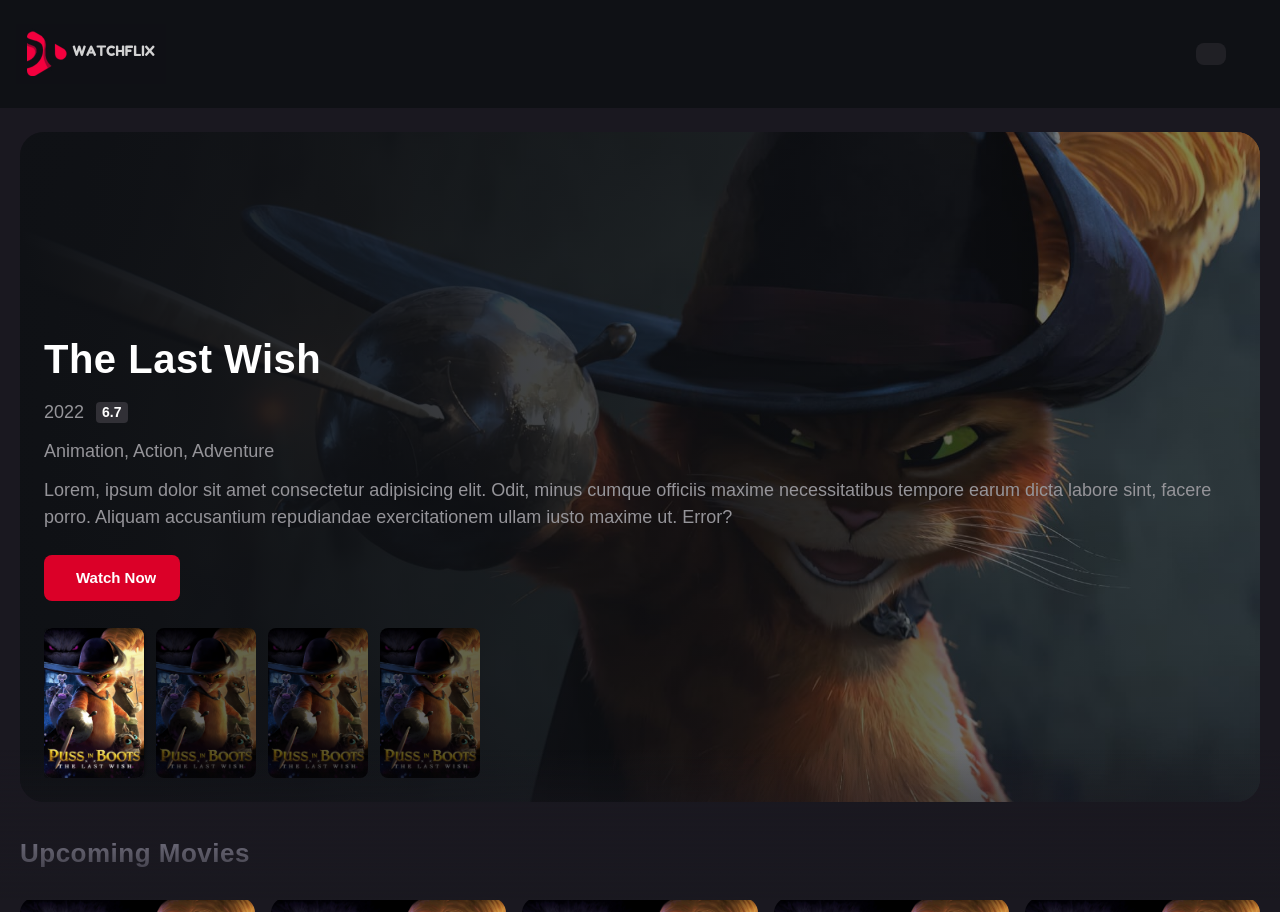
==== index.html @ 3796665d "Inital setup: banner added" ====
<!DOCTYPE html>
<html lang="en">
<head>
    <meta charset="UTF-8">
    <meta name="viewport" content="width=device-width, initial-scale=1.0">
    <title>WatchFlix</title>
    <meta name="title" content="WatchFlix">
    <meta name="description" content="WatchFlix is an app for streaming movies made by Satyam Virat">
    
    <!-- Favicon -->
    <link rel="shortcut icon" href="favicon.png" type="image/x-icon">

    <!-- Font Link if u like -->

    <!-- Custom CSS link -->
    <link rel="stylesheet" href="./assets/css/style.css">

    <!-- Custom JS Link -->
    <script src="./assets/js/global.js" defer></script>
    <script src="./assets/js/index.js" type="module"></script>

    <!-- Font Awesome link for icons/svg -->
    <script src="https://kit.fontawesome.com/1d176c0d0a.js" crossorigin="anonymous"></script>


</head>
<body>
    <!-- Header -->
    <header class="header">
        <a href="./index.html" class="logo">
            <img src="./assets/images/logo.jpg" width="150" height="30" alt="WatchFlix Home" >
        </a>

        <div class="search-box" data-search-box>
            <div class="search-wrapper" data-search-wrapper>
                <input type="text" name="search" placeholder="Search Movies ..." class="search-field" data-search-field>
                <i class="fa-solid fa-magnifying-glass leading-icon"></i>
            </div>

            <button class="search-btn" data-search-toggler>
                <i class="fa-solid fa-xmark"></i>
            </button>
        </div>

        <button class="search-btn" data-search-toggler data-menu-close>
            <i class="fa-solid fa-magnifying-glass"></i>
        </button>

        <button class="menu-btn" data-menu-btn data-menu-toggler>
            <!-- menu open -->
            <i class="fa-solid fa-ellipsis-vertical menu"></i>
            <!-- menu close -->
            <i class="fa-solid fa-ellipsis fa-spin close"></i>

        </button>
        
    </header>


    <!-- Sidebar -->
    <nav class="sidebar" data-sidebar>
        <div class="sidebar-inner">
            <div class="sidebar-list">
                <p class="title">Genre</p>
                <a href="./movie-list.html" data-menu-close class="sidebar-link">Action</a>
                <a href="./movie-list.html" data-menu-close class="sidebar-link">Adventure</a>
                <a href="./movie-list.html" data-menu-close class="sidebar-link">Sci-fi</a>
                <a href="./movie-list.html" data-menu-close class="sidebar-link">Horror</a>
                <a href="./movie-list.html" data-menu-close class="sidebar-link">Comedy</a>
            </div>

            <div class="sidebar-list">
                <p class="title">Language</p>
                <a href="./movie-list.html" data-menu-close class="sidebar-link">English</a>
                <a href="./movie-list.html" data-menu-close class="sidebar-link">Hindi</a>
                <a href="./movie-list.html" data-menu-close class="sidebar-link">Spanish</a>
                <a href="./movie-list.html" data-menu-close class="sidebar-link">Japanese</a>
            </div>

            <div class="sidebar-footer">
                <p class="copyright">
                    Copyright 2023 <a href="https://github.com/sam23599/" class="link">Satyam Virat</a>
                </p>
                <img src="./assets/images/omdb-logo.png" width="70" height="20 !important" alt="movie db logo">
            </div>
        </div>
    </nav>
    
    <div class="overlay" data-overlay data-menu-toggler>
    </div>

    <article class="container" data-page-content>

        <!-- Banner -->
        <!-- Popular movies -->
        <section class="banner">
            
            <!-- popular movies and thier data from slider -->
            <div class="banner-slider">

                <div class="slider-item active" data-slider-item>
                    <img src="./assets/images/slider-banner.jpg" alt="Movie  Title" class="img-cover" loading="eager">

                    <span>
                        <i class="fa-regular fa-heart fa-xl fav-icon" style="color: #d963cf;"></i>
                    </span>

                    <div class="banner-content">
                        <h2 class="heading">
                            The Last Wish
                        </h2>

                        <div class="meta-list">
                            <div class="meta-item">2022</div>

                            <div class="meta-item card-badge">6.7</div>
                        </div>

                        <p class="genre">Animation, Action, Adventure</p>

                        <p class="banner-text">
                            Lorem, ipsum dolor sit amet consectetur adipisicing elit. Odit, minus cumque officiis maxime necessitatibus tempore earum dicta labore sint, facere porro. Aliquam accusantium repudiandae exercitationem ullam iusto maxime ut. Error?
                        </p>
                        <a href="./detail.html" class="btn">
                            <i class="fa-regular fa-circle-play fa-xl"></i>
                            <span class="span">Watch Now</span>
                        </a>
                    </div>
                </div>

                <div class="slider-item " data-slider-item>
                    <img src="./assets/images/slider-banner.jpg" alt="Movie  Title" class="img-cover" loading="eager">

                    <div class="banner-content">
                        <h2 class="heading">
                            The Last Wish
                        </h2>

                        <div class="meta-list">
                            <div class="meta-item">2022</div>

                            <div class="meta-item card-badge">6.7</div>
                        </div>

                        <p class="genre">Animation, Action, Adventure</p>

                        <p class="banner-text">
                            Lorem, ipsum dolor sit amet consectetur adipisicing elit. Odit, minus cumque officiis maxime necessitatibus tempore earum dicta labore sint, facere porro. Aliquam accusantium repudiandae exercitationem ullam iusto maxime ut. Error?
                        </p>
                        <a href="./detail.html" class="btn">
                            <i class="fa-regular fa-circle-play fa-xl"></i>
                            
                            <span class="span">Watch Now</span>
                        </a>
                    </div>
                </div>

                <div class="slider-item " data-slider-item>
                    <img src="./assets/images/slider-banner.jpg" alt="Movie  Title" class="img-cover" loading="eager">

                    <div class="banner-content">
                        <h2 class="heading">
                            The Last Wish
                        </h2>

                        <div class="meta-list">
                            <div class="meta-item">2022</div>

                            <div class="meta-item card-badge">6.7</div>
                        </div>

                        <p class="genre">Animation, Action, Adventure</p>

                        <p class="banner-text">
                            Lorem, ipsum dolor sit amet consectetur adipisicing elit. Odit, minus cumque officiis maxime necessitatibus tempore earum dicta labore sint, facere porro. Aliquam accusantium repudiandae exercitationem ullam iusto maxime ut. Error?
                        </p>
                        <a href="./detail.html" class="btn">
                            <i class="fa-regular fa-circle-play fa-xl"></i>
                            
                            <span class="span">Watch Now</span>
                        </a>
                    </div>
                </div>

                <div class="slider-item " data-slider-item>
                    <img src="./assets/images/slider-banner.jpg" alt="Movie  Title" class="img-cover" loading="eager">

                    <div class="banner-content">
                        <h2 class="heading">
                            The Last Wish
                        </h2>

                        <div class="meta-list">
                            <div class="meta-item">2022</div>

                            <div class="meta-item card-badge">6.7</div>
                        </div>

                        <p class="genre">Animation, Action, Adventure</p>

                        <p class="banner-text">
                            Lorem, ipsum dolor sit amet consectetur adipisicing elit. Odit, minus cumque officiis maxime necessitatibus tempore earum dicta labore sint, facere porro. Aliquam accusantium repudiandae exercitationem ullam iusto maxime ut. Error?
                        </p>
                        <a href="./detail.html" class="btn">
                            <i class="fa-regular fa-circle-play fa-xl"></i>
                            
                            <span class="span">Watch Now</span>
                        </a>
                    </div>
                </div>

            </div>

            <!-- Slider for popular movies selection-->
            <div class="slider-control">
                <div class="control-inner">

                    <button class="poster-box slider-item active">
                        <img src="./assets/images/slider-control.jpg" loading="lazy" draggable="false" alt="Slide to movie" class="img-cover">
                    </button>
                    <button class="poster-box slider-item">
                        <img src="./assets/images/slider-control.jpg" loading="lazy" draggable="false" alt="Slide to movie" class="img-cover">
                    </button><button class="poster-box slider-item ">
                        <img src="./assets/images/slider-control.jpg" loading="lazy" draggable="false" alt="Slide to movie" class="img-cover">
                    </button><button class="poster-box slider-item">
                        <img src="./assets/images/slider-control.jpg" loading="lazy" draggable="false" alt="Slide to movie" class="img-cover">
                    </button>
                </div>


            </div>

        </section>


        <!-- Movie List -->
        <!-- For upcoming movies -->
        <section class="movie-list">
            <div class="title-wrapper">
                <h3 class="title-large">Upcoming Movies</h3>
            </div>
            
            <div class="slider-list">
                <div class="slider-inner">

                    <div class="movie-card">
                        <figure class="poster-box card-banner">
                            <img src="./assets/images/slider-control.jpg" class="img-cover" alt="#Movie Title">                            

                        </figure>
                        <h4 class="title">Push Boots</h4>

                        <div class="meta-list">
                            <div class="meta-item">
                                <img width="24" height="20" src="https://img.icons8.com/3d-fluency/94/star.png" loading="lazy" alt="rating"/>

                                <span class="span">8.1</span>
                            </div>

                            <div class="card-badge">2022</div>
                        </div>

                        <a href="./detail.html" class="card-btn" title="Puss Movie"></a>
                    </div>

                    <div class="movie-card">
                        <figure class="poster-box card-banner">
                            <img src="./assets/images/slider-control.jpg" class="img-cover" alt="#Movie Title">                            
                        </figure>
                        <h4 class="title">Push Boots</h4>

                        <div class="meta-list">
                            <div class="meta-item">
                                <img width="24" height="20" src="https://img.icons8.com/3d-fluency/94/star.png" loading="lazy" alt="rating"/>

                                <span class="span">8.1</span>
                            </div>

                            <div class="card-badge">2022</div>
                        </div>

                        <a href="./detail.html" class="card-btn" title="Puss Movie"></a>
                    </div>
                    
                    <div class="movie-card">
                        <figure class="poster-box card-banner">
                            <img src="./assets/images/slider-control.jpg" class="img-cover" alt="#Movie Title">                            
                        </figure>
                        <h4 class="title">Push Boots</h4>

                        <div class="meta-list">
                            <div class="meta-item">
                                <img width="24" height="20" src="https://img.icons8.com/3d-fluency/94/star.png" loading="lazy" alt="rating"/>

                                <span class="span">8.1</span>
                            </div>

                            <div class="card-badge">2022</div>
                        </div>

                        <a href="./detail.html" class="card-btn" title="Puss Movie"></a>
                    </div>
                    
                    <div class="movie-card">
                        <figure class="poster-box card-banner">
                            <img src="./assets/images/slider-control.jpg" class="img-cover" alt="#Movie Title">                            
                        </figure>
                        <h4 class="title">Push Boots</h4>

                        <div class="meta-list">
                            <div class="meta-item">
                                <img width="24" height="20" src="https://img.icons8.com/3d-fluency/94/star.png" loading="lazy" alt="rating"/>

                                <span class="span">8.1</span>
                            </div>

                            <div class="card-badge">2022</div>
                        </div>

                        <a href="./detail.html" class="card-btn" title="Puss Movie"></a>
                    </div>
                    
                    <div class="movie-card">
                        <figure class="poster-box card-banner">
                            <img src="./assets/images/slider-control.jpg" class="img-cover" alt="#Movie Title">                            
                        </figure>
                        <h4 class="title">Push Boots</h4>

                        <div class="meta-list">
                            <div class="meta-item">
                                <img width="24" height="20" src="https://img.icons8.com/3d-fluency/94/star.png" loading="lazy" alt="rating"/>

                                <span class="span">8.1</span>
                            </div>

                            <div class="card-badge">2022</div>
                        </div>

                        <a href="./detail.html" class="card-btn" title="Puss Movie"></a>
                    </div>
                </div>
            </div>
        </section>

    </article>

    
</body>
</html>
---- assets/css/style.css ----
/*-----------------------------------*\
  #style.css
\*-----------------------------------*/

* {
  margin: 0;
  padding: 0;
  font-family: Arial, Helvetica, sans-serif;
  box-sizing: border-box;
  overflow: hidden;
}



/*-----------------------------------*\
  #CUSTOM PROPERTY
\*-----------------------------------*/

:root {

  /* Colors */

  --background: hsla(220, 17%, 7%, 1);
  --banner-background: hsla(250, 6%, 20%, 1);
  --white-alpha-20: hsla(0, 0%, 100%, 0.2);
  --on-background: hsla(220, 100%, 95%, 1);
  --on-surface: hsla(250, 100%, 95%, 1);
  --on-surface-variant: hsla(250, 1%, 44%, 1);
  --primary: hsla(349, 100%, 43%, 1);
  --primary-variant: hsla(349, 69%, 51%, 1);
  --rating-color: hsla(44, 100%, 49%, 1);
  --surface: hsla(250, 13%, 11%, 1);
  --text-color: hsla(250, 2%, 59%, 1);
  --white: hsla(0, 0%, 100%, 1);


  /* Gradient */

  --banner-overlay: 90deg, hsl(220, 17%, 7%) 0%, hsla(220, 17%, 7%, 0.5) 100%;
  --bottom-overlay: 180deg, hsla(250, 13%, 11%, 0), hsla(250, 13%, 11%, 1);


  /* Typography */

  --ff-dm-sans: 'DM Sans', sans-serif;

  /* font-size */
  --fs-heading: 4rem;
  --fs-title-lg: 2.6rem;
  --fs-title: 2rem;
  --fs-body: 1.8rem;
  --fs-button: 1.5rem;
  --fs-label: 1.4rem;

  /* font-weight */
  --weight-bold: 700;


  /* Shadow */

  --shadow-1: 0 1px 4px hsla(0, 0%, 0%, 0.75);
  --shadow-2: 0 2px 4px hsla(350, 100%, 43%, 0.3);


  /* Border-Radius */

  --radius-4: 4px;
  --radius-8: 8px;
  --radius-16: 16px;
  --radius-24: 24px;
  --radius-36: 36px;


  /* Transition */

  --transition-short: 250ms ease;
  --transition-long: 500ms ease;
}




/*-----------------------------------*\
  #RESET
\*-----------------------------------*/
*,*::before,*::after{
  margin: 0;
  padding: 0;
  box-sizing: border-box;
}

li{
  list-style: none;
}

a,img,span,iframe,button,i{
  display: block;    /* !important; */
}

a{
  color: inherit;
  text-decoration: none;
}

img{
  height: auto;
}

input, button{
  background: none;
  border: none;
  font: inherit;
  color: inherit;
}

input{
  width: 100%;
}

button{
  text-align: left;
  cursor: pointer;
}

html{
  font-family: var(--ff-dm-sans);
  font-size: 10px;
  scroll-behavior: smooth;
}

body{
  background-color: var(--background);
  color: var(--on-background);
  font-size: var(--fs-body);
  line-height: 1.5;
}

:focus-visible{
  outline-color: var(--primary-variant);
}


/* Webkit styling for cross-platforms */

::-webkit-scrollbar{
  width: 10px;
  height: 10px;
}

::-webkit-scrollbar-thumb{
  background-color: var(--banner-background);
  border-radius: var(--radius-8);
}


/*-----------------------------------*\
  #REUSED STYLE
\*-----------------------------------*/

.search-wrapper::before{
  position: absolute;
  top: 14px;
  right: 12px;
  content: "";
  width: 20px;
  height: 20px;
  border: 3px solid var(--white);
  border-radius: var(--radius-24);
  border-inline-end-color: transparent;
  animation: loading 700ms linear infinite ;
  display: none;
}

.search-wrapper.searching::before{
  display: block;
}

@keyframes loading {
  0%{
    transform: rotate(0);
  }
  100%{
    transform: rotate(1turn);
  }
}

.title,
.heading,
.title-large{
  font-weight: var(--weight-bold);
  letter-spacing: 0.5px;
}

.title{
  font-size: var(--fs-title);
}

.heading{
  color: var(--white);
  font-size: var(--fs-heading);
  line-height: 1.2;
}

.title-large{
  font-size: var(--fs-title-lg);
}

.img-cover{
  width: 100%;
  height: 100%;
  object-fit: cover;
}

.fav-icon {
  position: absolute;
  color: #c653bc;
  font-size: 160%;
  z-index: 2;
  left: 5%;
  top: 5%;
}

/* some font awesome issue with line-height, so needed to explictiy mention this*/
.banner i, .movie-list i{
  line-height: 1 !important;
  font-size: 1.8em !important;
}

/* To-do: add click effect on like button on event 'click' */

.meta-list{
  display: flex;
  flex-wrap: wrap;
  justify-content: flex-start;
  align-items: center;
  gap: 12px;
}

.meta-item{
  display: flex;
  align-items: center;
  gap: 4px;
}

.btn{
  color: var(--white);
  font-size: var(--fs-button);
  font-weight: var(--weight-bold);
  max-width: max-content;
  display: flex;
  align-items: center;
  gap: 12px;
  padding-block: 12px;
  padding-inline: 20px 24px;
  border-radius: var(--radius-8);
  transition: var(--transition-short);
}

.card-badge{
  background-color: var(--banner-background);
  color: var(--white);
  font-size: var(--fs-label);
  font-weight: var(--weight-bold);
  padding-inline: 6px;
  border-radius: var(--radius-4);
}

.poster-box{
  background-image: url('../images/poster-bg-icon.png');
  aspect-ratio: 2 / 3;
}

.poster-box, .video-card{
  background-repeat: no-repeat;
  background-size: 50px;
  background-position: center;
  background-color: var(--banner-background);
  border-radius: var(--radius-16);
  overflow: hidden;
}

.title-wrapper{
  margin-block-end: 24px;
}

.slider-list{
  margin-inline: -20px;
  overflow-x: overlay;
  padding-block-end: 16px;
  margin-block-end: -16px;
}

.slider-list::-webkit-scrollbar-thumb,
.slider-inner::-webkit-scrollbar-thumb{
  background-color: transparent;
}

.slider-list:is(:hover, :focus-within)::-webkit-scrollbar-thumb,
.slider-inner:is(:hover, :focus-within)::-webkit-scrollbar-thumb{
  background-color: var(--banner-background);
}

.slider-list::-webkit-scrollbar-button{
  width: 20px;
}

.slider-list .slider-inner{
  position: relative;
  display: flex;
  gap: 16px;
  overflow-x: overlay;
}

.slider-list .slider-inner::before,
.slider-list .slider-inner::after{
  content: "";
  min-width: 4px;
}


/* .slider-list */

/*-----------------------------------*\
  #HEADER
\*-----------------------------------*/

.header{
  position: relative;
  padding-block: 24px;
  padding-inline: 16px;
  display: flex;
  justify-content: space-between;
  align-items: center;
  gap: 8px;
}

.header .logo{
  margin-inline-end: auto;
}

.search-btn, .menu-btn{
  padding: 11px 15px;
}

.search-btn{
  background-color: var(--banner-background);
  border-radius: var(--radius-8);
  opacity: 0.5;
  transition: var(--transition-short);
}


.search-btn:is(:hover, :focus-visible){
  opacity: 1;
}

.menu-btn.active .menu, 
.menu-btn .close{
  display: none;
}

.menu-btn .menu, 
.menu-btn.active .close{
  display: block;
}

.search-box{
  position: absolute;
  top: 0;
  left: 0;
  width: 100%;
  height: 100%;
  background-color: var(--background);
  padding: 24px 16px;
  align-items: center;
  gap: 8px;
  z-index: 1;
  display: none;
}

.search-box.active{
  display: flex;
}

.search-wrapper {
  position: relative;
  flex-grow: 1;
}

.search-field{
  background-color: var(--banner-background);
  height: 48px;
  line-height: 48px;
  padding-inline: 44px 16px;
  outline: none;
  border-radius: var(--radius-8);
  transition: var(--transition-short);
}

.search-field::placeholder{
  color: var(--on-surface-variant);
}

.search-field:hover{
  box-shadow: 0 0 0 2px var(--on-surface-variant);
}

.search-field:focus{
  box-shadow:  0 0 0 2px var(--on-surface);
  padding-inline-start: 16px;
}

.search-wrapper .leading-icon{
  position: absolute;
  top: 30%;
  transform: translate(-50%);
  left: 22px;
  opacity: 0.5;
  transition: var(--transition-short);
}

.search-wrapper:focus-within .leading-icon{
  opacity: 0;
}



/*-----------------------------------*\
  #SIDEBAR
\*-----------------------------------*/

.sidebar{
  position: absolute;
  background-color: var(--background);
  top: 96px;
  bottom: 0;
  left: -340px;
  max-width: 340px;
  width: 100%;
  border-block-start: 1px solid var(--banner-background);
  overflow-y: overlay;
  z-index: 4;
  visibility: hidden;
  transition: var(--transition-long);
}

.sidebar.active{
  transform: translate(340px);
  visibility: visible;
}

.sidebar-inner{
  display: grid;
  gap: 20px;
  padding-block: 36px;
}

.sidebar::-webkit-scrollbar-thumb{
  background-color: transparent;
}

.sidebar:is(:hover, :focus-within)::-webkit-scrollbar-thumb{
  background-color: var(--banner-background);
}

.sidebar::-webkit-scrollbar-button{
  height: 16px;
}

.sidebar-list,
.sidebar-footer{
  padding-inline: 36px;
}

.sidebar-link{
  color: var(--on-surface-variant);
  transition: var(--transition-short);
}

.sidebar-link:is(:hover, :focus-visible){
  color: var(--on-background);
}

.sidebar-list{
  display: grid;
  gap: 8px;
}

.sidebar-list .title{
  margin-block-end: 8px;
}

.sidebar-footer{
  border-block-start: 1px solid var(--banner-background);
  padding-block-start: 28px;
  margin-block-start: 16px;
}

.copyright{
  color: var(--on-surface-variant);
  margin-block-end: 20px;
}

.copyright a{
  display: inline-block;
}

.overlay{
  position: fixed;
  top: 96px;
  left: 0;
  bottom: 0;
  width: 100%;
  background: var(--background);
  opacity: 0;
  pointer-events: none;
  transition: var(--transition-short);
  z-index: 3;
}

.overlay.active{
  opacity: 0.5;
  pointer-events: all;
}
/*-----------------------------------*\
  #HOME PAGE
\*-----------------------------------*/

.container{
  position: relative;
  background-color: var(--surface);
  color: var(--on-surface);
  padding: 24px 20px 48px;
  height: calc(100vh - 96px);
  overflow-y: overlay;
  z-index: 1;
}

.container::after{
  content: "";
  position: fixed;
  bottom: 0;
  left: 0;
  width: 100%;
  height: 150px;
  background-image: linear-gradient(var(--bottom-overlay));
  z-index: 1;
  pointer-events: none;
}

/* Banner */

.banner{
  position: relative;
  height: 670px;
  border-radius: var(--radius-24);
  overflow: hidden;
}

.banner-slider .slider-item{
  position: absolute;
  top: 0;
  left: 120%;
  width: 100%;
  height: 100%;
  background-color: var(--banner-background);
  opacity: 0;
  visibility: hidden;
  transition: opacity var(--transition-long);
}

.banner-slider .slider-item::before{
  content: "";
  position: absolute;
  inset: 0;
  background-image: linear-gradient(var(--banner-overlay));
}

.banner-slider .active{
  left: 0;
  opacity: 1;
  visibility: visible;
}

.banner-content{
  position: absolute;
  left: 24px;
  right: 24px;
  bottom: 30%;
  z-index: 1;
  color: var(--text-color);
}

.banner :is(.heading, .banner-text){
  display: -webkit-box;
  -webkit-box-orient: vertical;
  overflow: hidden;
}

.banner .heading{
  -webkit-line-clamp: 2;
  margin-block-end: 16px;
}


.banner .genre{
  margin-block: 12px;
}

.banner-text{
  -webkit-line-clamp: 2;
  margin-block-end: 24px;
}

.banner .btn {
  background-color: var(--primary);
}

.banner .btn:is(:hover, :focus-visible){
  box-shadow: var(--shadow-2);
}

.slider-control{
  position: absolute;
  bottom: 20px;
  left: 20px;
  right: 0;
  border-radius: var(--radius-16) 0 0 var(--radius-16);
  user-select: none;
  padding: 4px 0 4px 4px;
  overflow-x: auto;
}

.slider-control::-webkit-scrollbar{
  display: none;
}

.control-inner{
  display: flex;
  gap: 12px;
}

.control-inner::after{
  content: "";
  min-width: 12px;
}

.slider-control .slider-item{
  width: 100px;
  border-radius: var(--radius-8);
  flex-shrink: 0;
  filter: brightness(0.4);
}

.slider-control .active{
  filter: brightness(1);
  box-shadow: var(--shadow-1);
}


/* Movie List */

.movie-list{
  padding-block-start: 32px;
}

.movie-card{
  position: relative;
  min-width: 200px;
}

.movie-card .card-banner{
  min-width: 100%;
}

.movie-card .title{
  width: 100%;
  white-space: nowrap;
  text-overflow: ellipsis;
  overflow: hidden;
  margin-block: 8px 4px;
}

.movie-card .meta-list{
  justify-content: space-between;
}

.movie-card .card-btn{
  position: absolute;
  inset: 0;
}


/*-----------------------------------*\
  #DETAIL PAGE
\*-----------------------------------*/





/*-----------------------------------*\
  #MOVIE LIST PAGE
\*-----------------------------------*/





/*-----------------------------------*\
  #SEARCH MODAL
\*-----------------------------------*/





/*-----------------------------------*\
  #MEDIA QUERIES
\*-----------------------------------*/
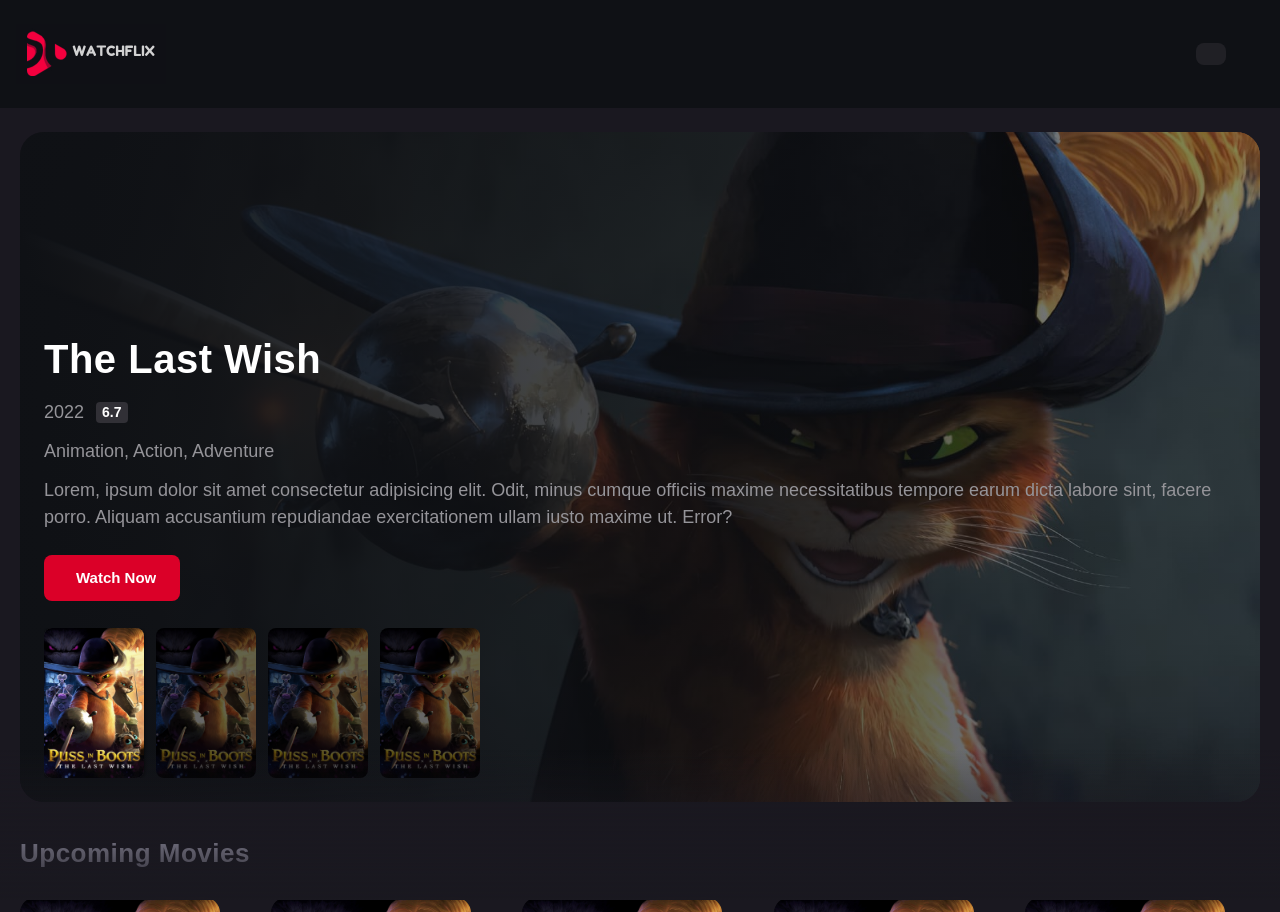
==== commit b8f97128: "movie detail page: added" ====
--- a/index.html
+++ b/index.html
@@ -101,9 +101,6 @@
                 <div class="slider-item active" data-slider-item>
                     <img src="./assets/images/slider-banner.jpg" alt="Movie  Title" class="img-cover" loading="eager">
 
-                    <span>
-                        <i class="fa-regular fa-heart fa-xl fav-icon" style="color: #d963cf;"></i>
-                    </span>
 
                     <div class="banner-content">
                         <h2 class="heading">
@@ -131,6 +128,10 @@
                 <div class="slider-item " data-slider-item>
                     <img src="./assets/images/slider-banner.jpg" alt="Movie  Title" class="img-cover" loading="eager">
 
+                    <span class="fav">
+                        <i class="fa-regular fa-heart fav-icon"></i>
+                    </span>
+                    
                     <div class="banner-content">
                         <h2 class="heading">
                             The Last Wish
@@ -158,6 +159,10 @@
                 <div class="slider-item " data-slider-item>
                     <img src="./assets/images/slider-banner.jpg" alt="Movie  Title" class="img-cover" loading="eager">
 
+                    <span class="fav">
+                        <i class="fa-regular fa-heart fav-icon"></i>
+                    </span>
+
                     <div class="banner-content">
                         <h2 class="heading">
                             The Last Wish
@@ -185,6 +190,10 @@
                 <div class="slider-item " data-slider-item>
                     <img src="./assets/images/slider-banner.jpg" alt="Movie  Title" class="img-cover" loading="eager">
 
+                    <span class="fav">
+                        <i class="fa-regular fa-heart fav-icon"></i>
+                    </span>
+                    
                     <div class="banner-content">
                         <h2 class="heading">
                             The Last Wish
@@ -245,27 +254,55 @@
 
                     <div class="movie-card">
                         <figure class="poster-box card-banner">
+                            <img src="./assets/images/slider-control.jpg" class="img-cover" alt="#Movie Title">
+                            <span class="fav">
+                                <i class="fa-regular fa-heart fav-icon"></i>
+                            </span>
+                        </figure>
+                        <h4 class="title">Push Boots</h4>
+
+                        <div class="meta-list">
+
+                            <div class="meta-item">
+                                <img width="24" height="20" src="https://img.icons8.com/3d-fluency/94/star.png" loading="lazy" alt="rating"/>
+
+                                <span class="span">8.1</span>
+                            </div>
+
+                            <div class="card-badge">2022</div>
+                        </div>
+
+                        <a href="./detail.html" class="card-btn" title="Puss Movie"></a>
+                    </div>
+
+                    <div class="movie-card">
+                        <figure class="poster-box card-banner">
                             <img src="./assets/images/slider-control.jpg" class="img-cover" alt="#Movie Title">                            
-
-                        </figure>
-                        <h4 class="title">Push Boots</h4>
-
-                        <div class="meta-list">
-                            <div class="meta-item">
-                                <img width="24" height="20" src="https://img.icons8.com/3d-fluency/94/star.png" loading="lazy" alt="rating"/>
-
-                                <span class="span">8.1</span>
-                            </div>
-
-                            <div class="card-badge">2022</div>
-                        </div>
-
-                        <a href="./detail.html" class="card-btn" title="Puss Movie"></a>
-                    </div>
-
+                            <span class="fav">
+                                <i class="fa-regular fa-heart fav-icon"></i>
+                            </span>
+                        </figure>
+                        <h4 class="title">Push Boots</h4>
+
+                        <div class="meta-list">
+                            <div class="meta-item">
+                                <img width="24" height="20" src="https://img.icons8.com/3d-fluency/94/star.png" loading="lazy" alt="rating"/>
+
+                                <span class="span">8.1</span>
+                            </div>
+
+                            <div class="card-badge">2022</div>
+                        </div>
+
+                        <a href="./detail.html" class="card-btn" title="Puss Movie"></a>
+                    </div>
+                    
                     <div class="movie-card">
                         <figure class="poster-box card-banner">
                             <img src="./assets/images/slider-control.jpg" class="img-cover" alt="#Movie Title">                            
+                            <span class="fav">
+                                <i class="fa-regular fa-heart fav-icon"></i>
+                            </span>
                         </figure>
                         <h4 class="title">Push Boots</h4>
 
@@ -285,6 +322,9 @@
                     <div class="movie-card">
                         <figure class="poster-box card-banner">
                             <img src="./assets/images/slider-control.jpg" class="img-cover" alt="#Movie Title">                            
+                            <span class="fav">
+                                <i class="fa-regular fa-heart fav-icon"></i>
+                            </span>
                         </figure>
                         <h4 class="title">Push Boots</h4>
 
@@ -304,25 +344,9 @@
                     <div class="movie-card">
                         <figure class="poster-box card-banner">
                             <img src="./assets/images/slider-control.jpg" class="img-cover" alt="#Movie Title">                            
-                        </figure>
-                        <h4 class="title">Push Boots</h4>
-
-                        <div class="meta-list">
-                            <div class="meta-item">
-                                <img width="24" height="20" src="https://img.icons8.com/3d-fluency/94/star.png" loading="lazy" alt="rating"/>
-
-                                <span class="span">8.1</span>
-                            </div>
-
-                            <div class="card-badge">2022</div>
-                        </div>
-
-                        <a href="./detail.html" class="card-btn" title="Puss Movie"></a>
-                    </div>
-                    
-                    <div class="movie-card">
-                        <figure class="poster-box card-banner">
-                            <img src="./assets/images/slider-control.jpg" class="img-cover" alt="#Movie Title">                            
+                            <span class="fav">
+                                <i class="fa-regular fa-heart fav-icon"></i>
+                            </span>
                         </figure>
                         <h4 class="title">Push Boots</h4>
 
--- a/assets/css/style.css
+++ b/assets/css/style.css
@@ -211,13 +211,15 @@
   object-fit: cover;
 }
 
+.fav{
+  position: absolute;
+  right: 3%;
+  bottom: 8%;
+  z-index: 2;
+}
+
 .fav-icon {
-  position: absolute;
   color: #c653bc;
-  font-size: 160%;
-  z-index: 2;
-  left: 5%;
-  top: 5%;
 }
 
 /* some font awesome issue with line-height, so needed to explictiy mention this*/
@@ -227,6 +229,7 @@
 }
 
 /* To-do: add click effect on like button on event 'click' */
+/* Add here */
 
 .meta-list{
   display: flex;
@@ -317,6 +320,22 @@
   min-width: 4px;
 }
 
+.separator{
+  width: 4px;
+  height: 4px;
+  background-color: var(--white-alpha-20);
+  border-radius: var(--radius-8);
+}
+
+.video-card{
+  background-image: url('../images/video-bg-icon.png');
+  aspect-ratio: 16/9;
+  flex-shrink: 0;
+  max-width: 500px;
+  width: calc(100% - 40px);
+  margin-bottom: 10px;
+}
+
 
 /* .slider-list */
 
@@ -402,7 +421,7 @@
 }
 
 .search-field:hover{
-  box-shadow: 0 0 0 2px var(--on-surface-variant);
+  box-shadow: 0 0 0 3px var(--on-surface-variant);
 }
 
 .search-field:focus{
@@ -638,6 +657,7 @@
 .control-inner{
   display: flex;
   gap: 12px;
+  overflow-x: overlay;
 }
 
 .control-inner::after{
@@ -666,11 +686,12 @@
 
 .movie-card{
   position: relative;
-  min-width: 200px;
+  min-width: 160px;
+  width: 20%;
 }
 
 .movie-card .card-banner{
-  min-width: 100%;
+  width: 200px;
 }
 
 .movie-card .title{
@@ -695,8 +716,57 @@
   #DETAIL PAGE
 \*-----------------------------------*/
 
-
-
+.backdrop-image{
+  position: absolute;
+  top: 0;
+  left: 0;
+  width: 100%;
+  height: 600px;
+  background-repeat: no-repeat;
+  background-size: cover;
+  background-position: center;
+  z-index: -1;
+}
+
+.backdrop-image::after{
+  content: "";
+  position: absolute;
+  inset: 0;
+  background-image: linear-gradient(0deg, hsla(250,13%,11%,1), hsla(250, 13%,11%,0.9));
+}
+
+.movie-detail .movie-poster{
+  max-width: 300px;
+  width: 100%;
+}
+
+.movie-detail .heading{
+  margin-block: 24px 12px;
+}
+
+.movie-detail :is(.meta-list, .genre){
+  color: var(--text-color);
+}
+
+.movie-detail .genre{
+  margin-block: 12px 16px;
+}
+
+.detail-list{
+  margin-block: 24px 32px;
+}
+
+.movie-detail .list-item{
+  display: flex;
+  align-items: flex-start;
+  gap: 8px;
+  margin-block-end: 12px;
+}
+
+.movie-detail .list-name{
+  color: var(--text-color);
+  min-width: 112px;
+}
 
 
 /*-----------------------------------*\
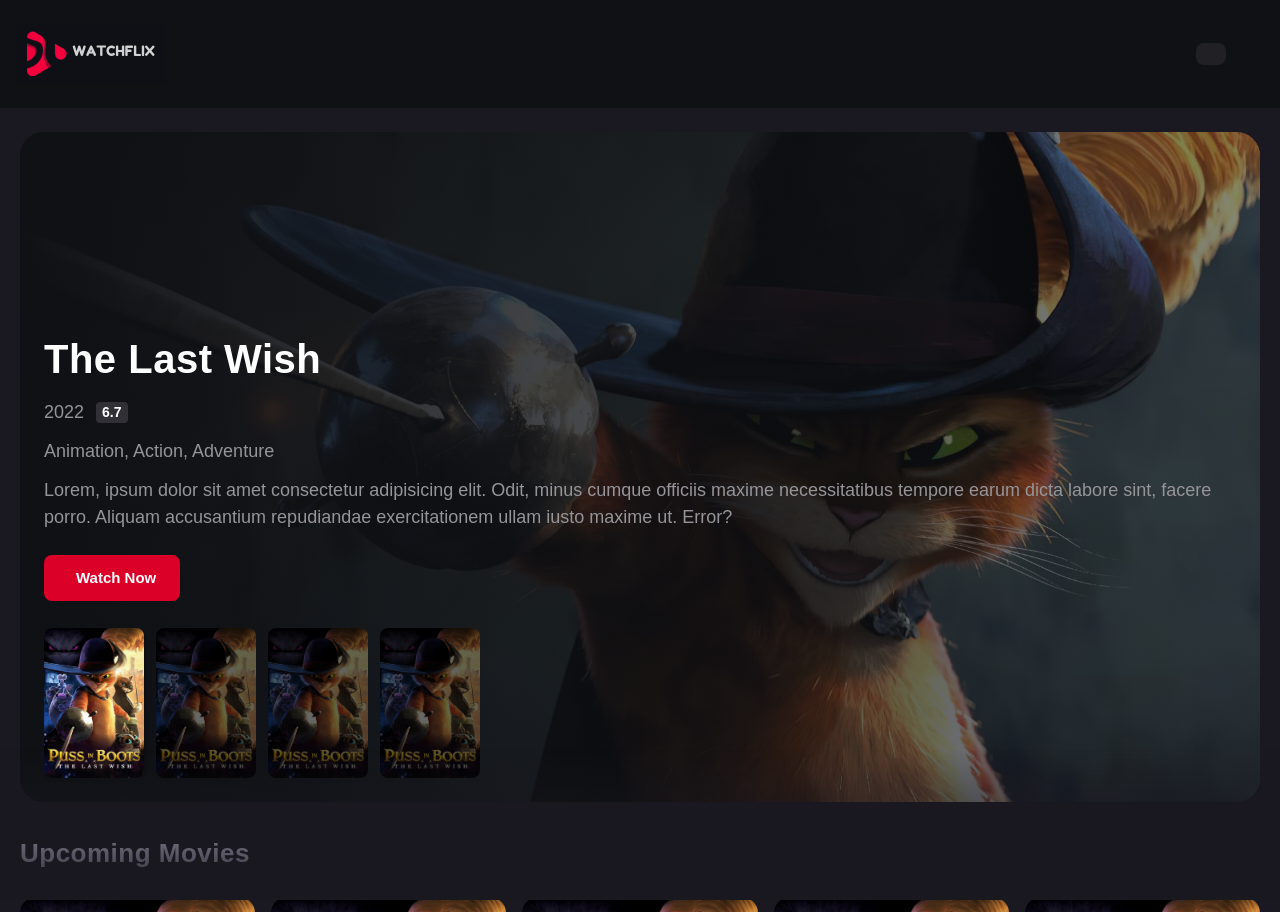
==== commit 2399dbde: "frontend part completed: no api calls for now" ====
--- a/index.html
+++ b/index.html
@@ -59,30 +59,37 @@
 
     <!-- Sidebar -->
     <nav class="sidebar" data-sidebar>
-        <div class="sidebar-inner">
-            <div class="sidebar-list">
-                <p class="title">Genre</p>
-                <a href="./movie-list.html" data-menu-close class="sidebar-link">Action</a>
-                <a href="./movie-list.html" data-menu-close class="sidebar-link">Adventure</a>
-                <a href="./movie-list.html" data-menu-close class="sidebar-link">Sci-fi</a>
-                <a href="./movie-list.html" data-menu-close class="sidebar-link">Horror</a>
-                <a href="./movie-list.html" data-menu-close class="sidebar-link">Comedy</a>
-            </div>
-
-            <div class="sidebar-list">
-                <p class="title">Language</p>
-                <a href="./movie-list.html" data-menu-close class="sidebar-link">English</a>
-                <a href="./movie-list.html" data-menu-close class="sidebar-link">Hindi</a>
-                <a href="./movie-list.html" data-menu-close class="sidebar-link">Spanish</a>
-                <a href="./movie-list.html" data-menu-close class="sidebar-link">Japanese</a>
-            </div>
-
-            <div class="sidebar-footer">
-                <p class="copyright">
-                    Copyright 2023 <a href="https://github.com/sam23599/" class="link">Satyam Virat</a>
-                </p>
-                <img src="./assets/images/omdb-logo.png" width="70" height="20 !important" alt="movie db logo">
-            </div>
+        <div class="sidebar-list">
+            <p class="title">Genre</p>
+            <a href="./movie-list.html" data-menu-close class="sidebar-link">Action</a>
+            <a href="./movie-list.html" data-menu-close class="sidebar-link">Adventure</a>
+            <a href="./movie-list.html" data-menu-close class="sidebar-link">Sci-fi</a>
+            <a href="./movie-list.html" data-menu-close class="sidebar-link">Horror</a>
+            <a href="./movie-list.html" data-menu-close class="sidebar-link">Comedy</a>
+        </div>
+
+        <div class="sidebar-list">
+            <p class="title">Category</p>
+            <a href="./movie-list.html" data-menu-close class="sidebar-link">Movie</a>
+            <a href="./movie-list.html" data-menu-close class="sidebar-link">Series</a>
+            <a href="./movie-list.html" data-menu-close class="sidebar-link">Episode</a>
+        </div>
+
+        <div class="sidebar-list">
+            <p class="title">Language</p>
+            <a href="./movie-list.html" data-menu-close class="sidebar-link">English</a>
+            <a href="./movie-list.html" data-menu-close class="sidebar-link">Hindi</a>
+            <a href="./movie-list.html" data-menu-close class="sidebar-link">Spanish</a>
+            <a href="./movie-list.html" data-menu-close class="sidebar-link">Japanese</a>
+        </div>
+
+        <div class="sidebar-footer">
+            <p class="copyright">
+                Copyright 2023 
+                    <br>
+                    <a href="https://github.com/sam23599/" class="link">Satyam Virat</a>
+            </p>
+            <img src="./assets/images/omdb-logo.png" width="70" height="20 !important" alt="movie db logo">
         </div>
     </nav>
     
--- a/assets/css/style.css
+++ b/assets/css/style.css
@@ -7,7 +7,6 @@
   padding: 0;
   font-family: Arial, Helvetica, sans-serif;
   box-sizing: border-box;
-  overflow: hidden;
 }
 
 
@@ -152,12 +151,16 @@
   border-radius: var(--radius-8);
 }
 
+body::-webkit-scrollbar{
+  width: 0;
+}
 
 /*-----------------------------------*\
   #REUSED STYLE
 \*-----------------------------------*/
 
-.search-wrapper::before{
+.search-wrapper::before,
+.load-more::before{
   position: absolute;
   top: 14px;
   right: 12px;
@@ -171,8 +174,29 @@
   display: none;
 }
 
+.search-wrapper::before{
+  position: absolute;
+  top: 14px;
+  right: 12px;
+}
+
 .search-wrapper.searching::before{
   display: block;
+}
+
+.load-more{
+  background-color: var(--primary-variant);
+  margin-inline: auto;
+  margin-block: 36px 60px;
+}
+
+.load-more:is(:hover, :focus-visible){
+  --primary-variant: hsla(350, 67%, 39%,1);
+}
+
+.load-more.loading::before{
+  display: block;
+  position: inherit;
 }
 
 @keyframes loading {
@@ -213,8 +237,8 @@
 
 .fav{
   position: absolute;
-  right: 3%;
-  bottom: 8%;
+  width: 100%;
+  text-align: right;
   z-index: 2;
 }
 
@@ -336,6 +360,20 @@
   margin-bottom: 10px;
 }
 
+.container::after,
+.search-modal::after{
+  content: "";
+  position: fixed;
+  bottom: 0;
+  left: 0;
+  width: 100%;
+  height: 150px;
+  background-image: linear-gradient(var(--bottom-overlay));
+  z-index: 1;
+  pointer-events: none;
+}
+
+
 
 /* .slider-list */
 
@@ -451,7 +489,7 @@
 .sidebar{
   position: absolute;
   background-color: var(--background);
-  top: 96px;
+  top: 108px;
   bottom: 0;
   left: -340px;
   max-width: 340px;
@@ -534,7 +572,7 @@
   opacity: 0;
   pointer-events: none;
   transition: var(--transition-short);
-  z-index: 3;
+  /* z-index: 3; */
 }
 
 .overlay.active{
@@ -555,17 +593,7 @@
   z-index: 1;
 }
 
-.container::after{
-  content: "";
-  position: fixed;
-  bottom: 0;
-  left: 0;
-  width: 100%;
-  height: 150px;
-  background-image: linear-gradient(var(--bottom-overlay));
-  z-index: 1;
-  pointer-events: none;
-}
+
 
 /* Banner */
 
@@ -687,11 +715,11 @@
 .movie-card{
   position: relative;
   min-width: 160px;
-  width: 20%;
+  width: 100%;
 }
 
 .movie-card .card-banner{
-  width: 200px;
+  width: 100%;
 }
 
 .movie-card .title{
@@ -773,7 +801,20 @@
   #MOVIE LIST PAGE
 \*-----------------------------------*/
 
-
+.genre-list .title-wrapper{
+  margin-block-end: 56px;
+}
+
+.grid-list{
+  display: grid;
+  grid-template-columns: repeat(auto-fill, minmax(200px, 1fr));
+  column-gap: 16px;
+  row-gap: 20px;
+}
+
+:is(.genre-list, .search-modal) :is(.movie-card, .card-banner){
+  width: 100%;
+}
 
 
 
@@ -781,7 +822,28 @@
   #SEARCH MODAL
 \*-----------------------------------*/
 
-
+.search-modal{
+  position: relative;
+  top: 0;
+  left: 0;
+  width: 100%;
+  bottom: 0;
+  background-color: var(--surface);
+  padding: 50px 24px;
+  overflow-y: overlay;
+  /* z-index: 2; */
+  display: none;
+}
+
+.search-modal.active{
+  display: block;
+}
+
+.search-modal .label{
+  color: var(--primary-variant);
+  font-weight: var(--weight-bold);
+  margin-block-end: 9px;
+}
 
 
 
